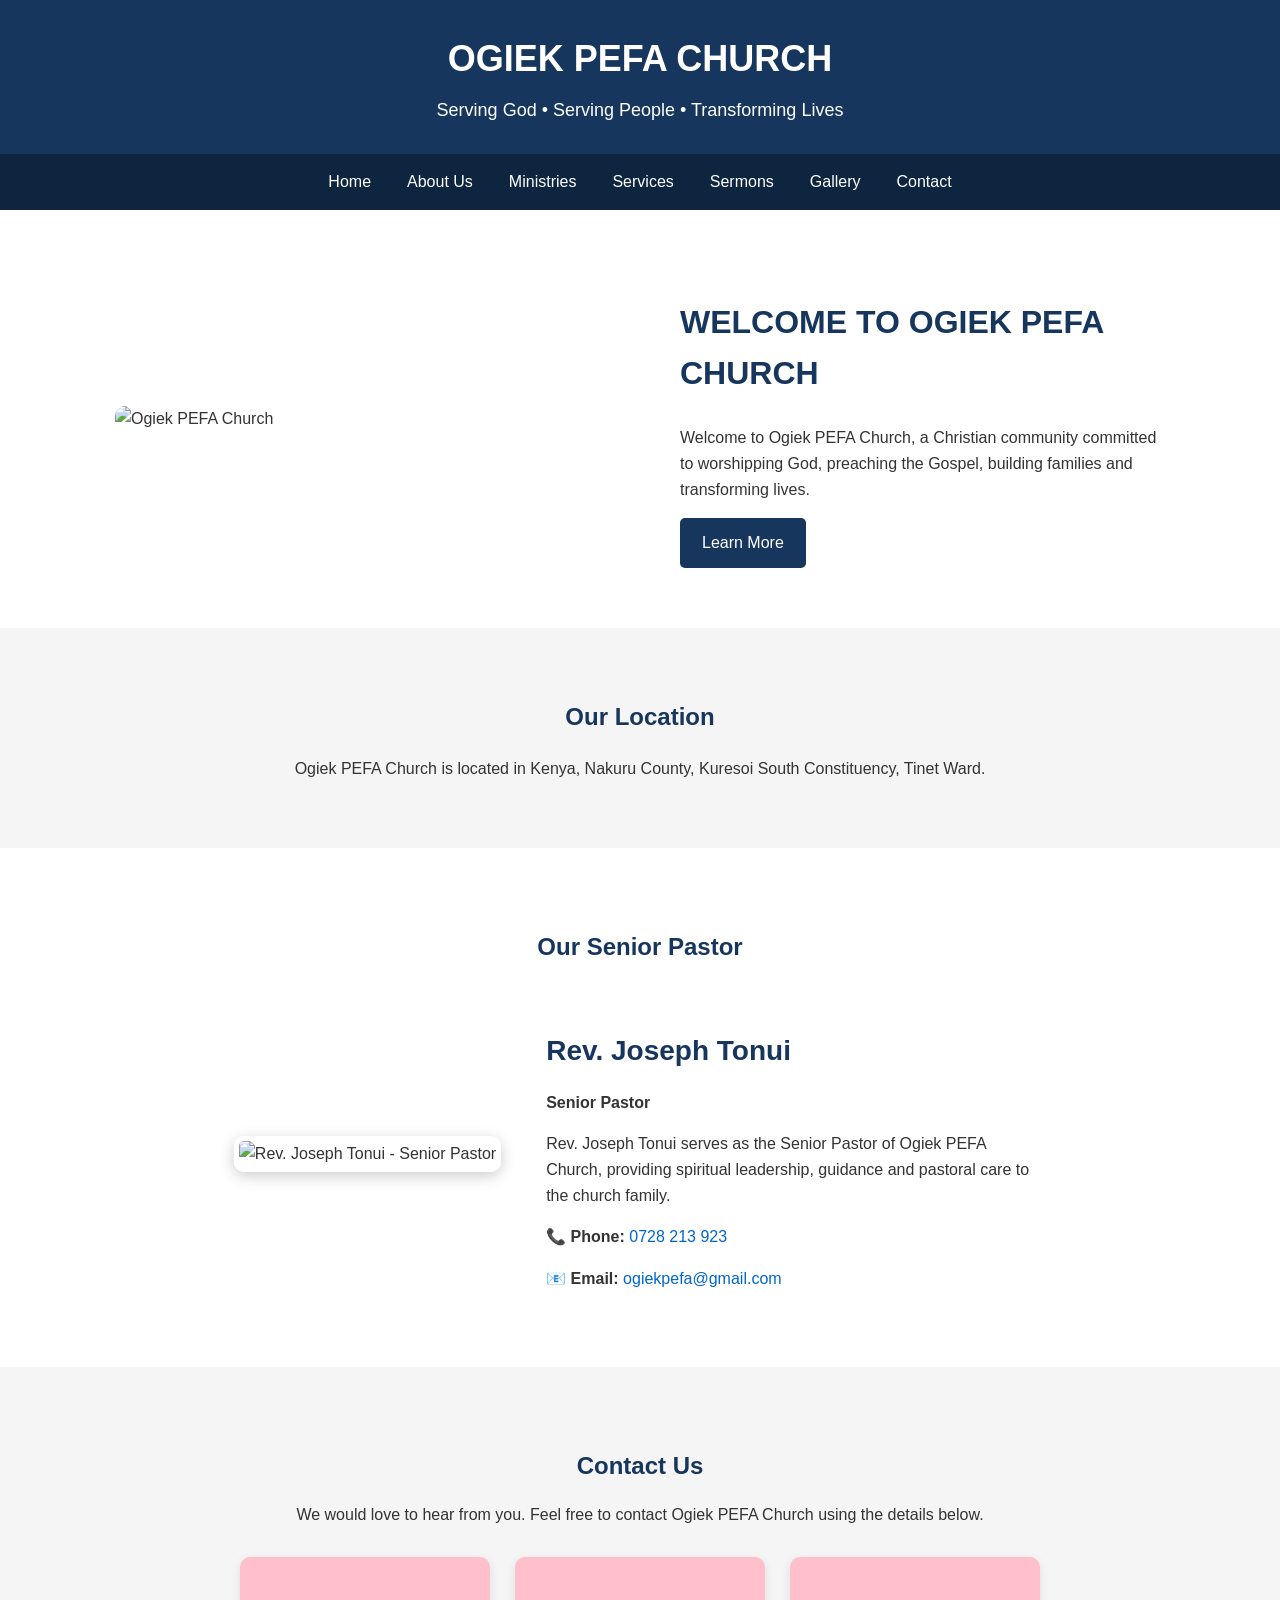
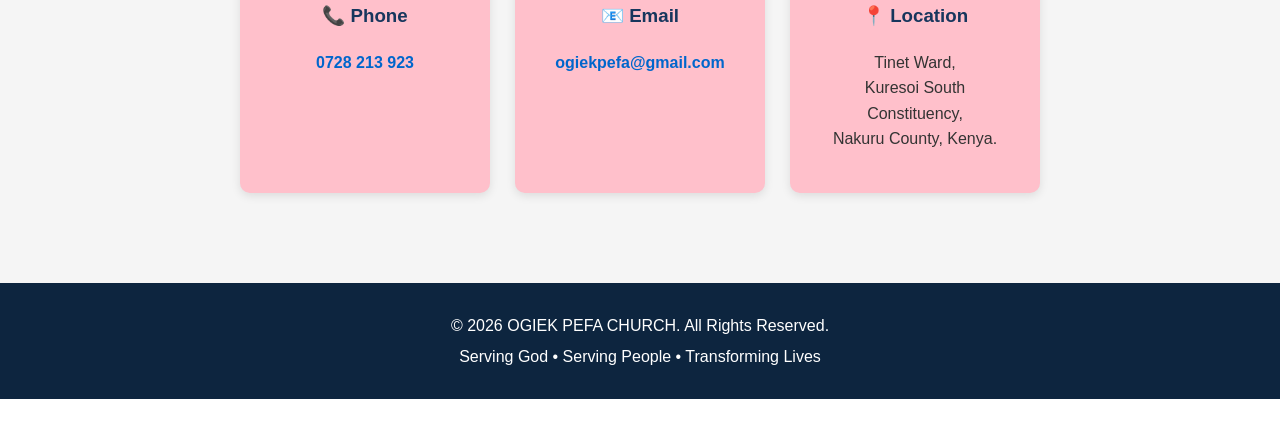
==== index.html @ 6a07e625 "Add files via upload" ====
<!DOCTYPE html>
<html lang="en">
<head>
    <meta charset="UTF-8">
    <meta name="viewport" content="width=device-width, initial-scale=1.0">
    <title>OGIEK PEFA CHURCH</title>
    <link rel="stylesheet" href="style.css">
</head>
 
<body>
 
<header>
    <h1>OGIEK PEFA CHURCH</h1>
    <p>Serving God • Serving People • Transforming Lives</p>
</header>
 
<nav>
    <a href="index.html">Home</a>
    <a href="about.html">About Us</a>
    <a href="ministries.html">Ministries</a>
    <a href="services.html">Services</a>
    <a href="sermons.html">Sermons</a>
    <a href="gallery.html">Gallery</a>
    <a href="contact.html">Contact</a>
</nav>
 
<section class="hero">
    <img src="images/church.jpg" alt="Ogiek PEFA Church">
 
    <div>
        <h2>WELCOME TO OGIEK PEFA CHURCH</h2>
        <p>
            Welcome to Ogiek PEFA Church, a Christian community committed
            to worshipping God, preaching the Gospel, building families
            and transforming lives.
        </p>
        <a class="button" href="about.html">Learn More</a>
    </div>
</section>
 
<section class="content">
    <h2>Our Location</h2>
    <p>
        Ogiek PEFA Church is located in Kenya, Nakuru County,
        Kuresoi South Constituency, Tinet Ward.
    </p>
</section>
 
<section class="pastor">
    <h2>Our Senior Pastor</h2>
 
    <div class="pastor-container">
 
        <div class="pastor-image">
            <img
                src="images/pastor.jpg"
                alt="Rev. Joseph Tonui - Senior Pastor"
            >
        </div>
 
        <div class="pastor-info">
            <h3>Rev. Joseph Tonui</h3>
            <p><strong>Senior Pastor</strong></p>
 
            <p>
                Rev. Joseph Tonui serves as the Senior Pastor of
                Ogiek PEFA Church, providing spiritual leadership,
                guidance and pastoral care to the church family.
            </p>
 
            <p>
                📞 <strong>Phone:</strong>
                <a href="tel:0728213923">0728 213 923</a>
            </p>
 
            <p>
                📧 <strong>Email:</strong>
                <a href="mailto:ogiekpefa@gmail.com">
                    ogiekpefa@gmail.com
                </a>
            </p>
        </div>
 
    </div>
</section>
 
<section class="contact-section">
    <h2>Contact Us</h2>
 
    <p>
        We would love to hear from you. Feel free to contact
        Ogiek PEFA Church using the details below.
    </p>
 
    <div class="contact-container">
 
        <div class="contact-box">
            <h3>📞 Phone</h3>
            <p>
                <a href="tel:0728213923">
                    0728 213 923
                </a>
            </p>
        </div>
 
        <div class="contact-box">
            <h3>📧 Email</h3>
            <p>
                <a href="mailto:ogiekpefa@gmail.com">
                    ogiekpefa@gmail.com
                </a>
            </p>
        </div>
 
        <div class="contact-box">
            <h3>📍 Location</h3>
            <p>
                Tinet Ward,<br>
                Kuresoi South Constituency,<br>
                Nakuru County, Kenya.
            </p>
        </div>
 
    </div>
</section>
 
<footer>
    <p>
        &copy; 2026 OGIEK PEFA CHURCH.
        All Rights Reserved.
    </p>
 
    <p>
        Serving God • Serving People • Transforming Lives
    </p>
</footer>
 
</body>
</html>
---- style.css ----
/* ================= GENERAL STYLES ================= */
 
* {
    box-sizing: border-box;
}
 
body {
    margin: 0;
    font-family: Arial, Helvetica, sans-serif;
    line-height: 1.6;
    color: #333;
    background-color: #ffffff;
}
 
header {
    background-color: #17365d;
    color: WHITE;
    text-align: center;
    padding: 30px 20px;
}
 
header h1 {
    margin: 0;
    font-size: 36px;
}
 
header p {
    margin: 8px 0 0;
    font-size: 18px;
}
 
 
/* ================= NAVIGATION ================= */
 
nav {
    background-color: #0d253f;
    display: flex;
    justify-content: center;
    flex-wrap: wrap;
}
 
nav a {
    color: white;
    text-decoration: none;
    padding: 15px 18px;
    display: block;
}
 
nav a:hover {
    background-color: #28527a;
}
 
 
/* ================= HERO SECTION ================= */
 
.hero {
    display: flex;
    align-items: center;
    gap: 40px;
    max-width: 1100px;
    margin: auto;
    padding: 60px 25px;
}
 
.hero img {
    width: 50%;
    max-height: 400px;
    object-fit: cover;
    border-radius: 10px;
}
 
.hero div {
    flex: 1;
}
 
.hero h2 {
    color: #17365d;
    font-size: 32px;
}
 
.button {
    display: inline-block;
    background-color: #17365d;
    color: white;
    padding: 12px 22px;
    text-decoration: none;
    border-radius: 5px;
}
 
.button:hover {
    background-color: #28527a;
}
 
 
/* ================= CONTENT ================= */
 
.content {
    text-align: center;
    padding: 50px 20px;
    background-color: #f5f5f5;
}
 
.content h2 {
    color: #17365d;
}
 
 
/* ================= PASTOR SECTION ================= */
 
.pastor {
    padding: 60px 20px;
    text-align: center;
    background-color: #ffffff;
}
 
.pastor h2 {
    color: #17365d;
    margin-bottom: 35px;
}
 
.pastor-container {
    max-width: 900px;
    margin: auto;
    display: flex;
    align-items: center;
    justify-content: center;
    gap: 45px;
    text-align: left;
}
 
.pastor-image img {
    width: 250px;
    height: 300px;
    object-fit: cover;
    border-radius: 10px;
    border: 5px solid white;
    box-shadow: 0 4px 15px rgba(0, 0, 0, 0.2);
}
 
.pastor-info {
    max-width: 500px;
}
 
.pastor-info h3 {
    font-size: 28px;
    color: #17365d;
    margin-bottom: 5px;
}
 
.pastor-info a {
    color: #0066cc;
    text-decoration: none;
}
 
.pastor-info a:hover {
    text-decoration: underline;
}
 
 
/* ================= CONTACT SECTION ================= */
 
.contact-section {
    padding: 60px 20px;
    text-align: center;
    background-color: #f5f5f5;
}
 
.contact-section h2 {
    color: #17365d;
    margin-bottom: 15px;
}
 
.contact-container {
    max-width: 1000px;
    margin: 30px auto;
    display: flex;
    justify-content: center;
    gap: 25px;
    flex-wrap: wrap;
}
 
.contact-box {
    width: 250px;
    padding: 25px;
    background-color: PINK;
    border-radius: 10px;
    box-shadow: 0 3px 10px rgba(0, 0, 0, 0.1);
}
 
.contact-box h3 {
    color: #17365d;
}
 
.contact-box a {
    color: #0066cc;
    text-decoration: none;
    font-weight: bold;
}
 
.contact-box a:hover {
    text-decoration: underline;
}
 
 
/* ================= FOOTER ================= */
 
footer {
    background-color: #0d253f;
    color: white;
    text-align: center;
    padding: 25px 20px;
}
 
footer p {
    margin: 5px 0;
}
 
 
/* ================= MOBILE RESPONSIVE ================= */
 
@media (max-width: 768px) {
 
    .hero {
        flex-direction: column;
        text-align: center;
    }
 
    .hero img {
        width: 100%;
    }
 
    .hero h2 {
        font-size: 26px;
    }
 
    .pastor-container {
        flex-direction: column;
        text-align: center;
    }
 
    .pastor-image img {
        width: 220px;
        height: 270px;
    }
 
    .contact-container {
        flex-direction: column;
        align-items: center;
    }
 
    .contact-box {
        width: 80%;
    }
 
    nav {
        flex-direction: column;
        text-align: center;
    }
 
    header h1 {
        font-size: 28px;
    }
}
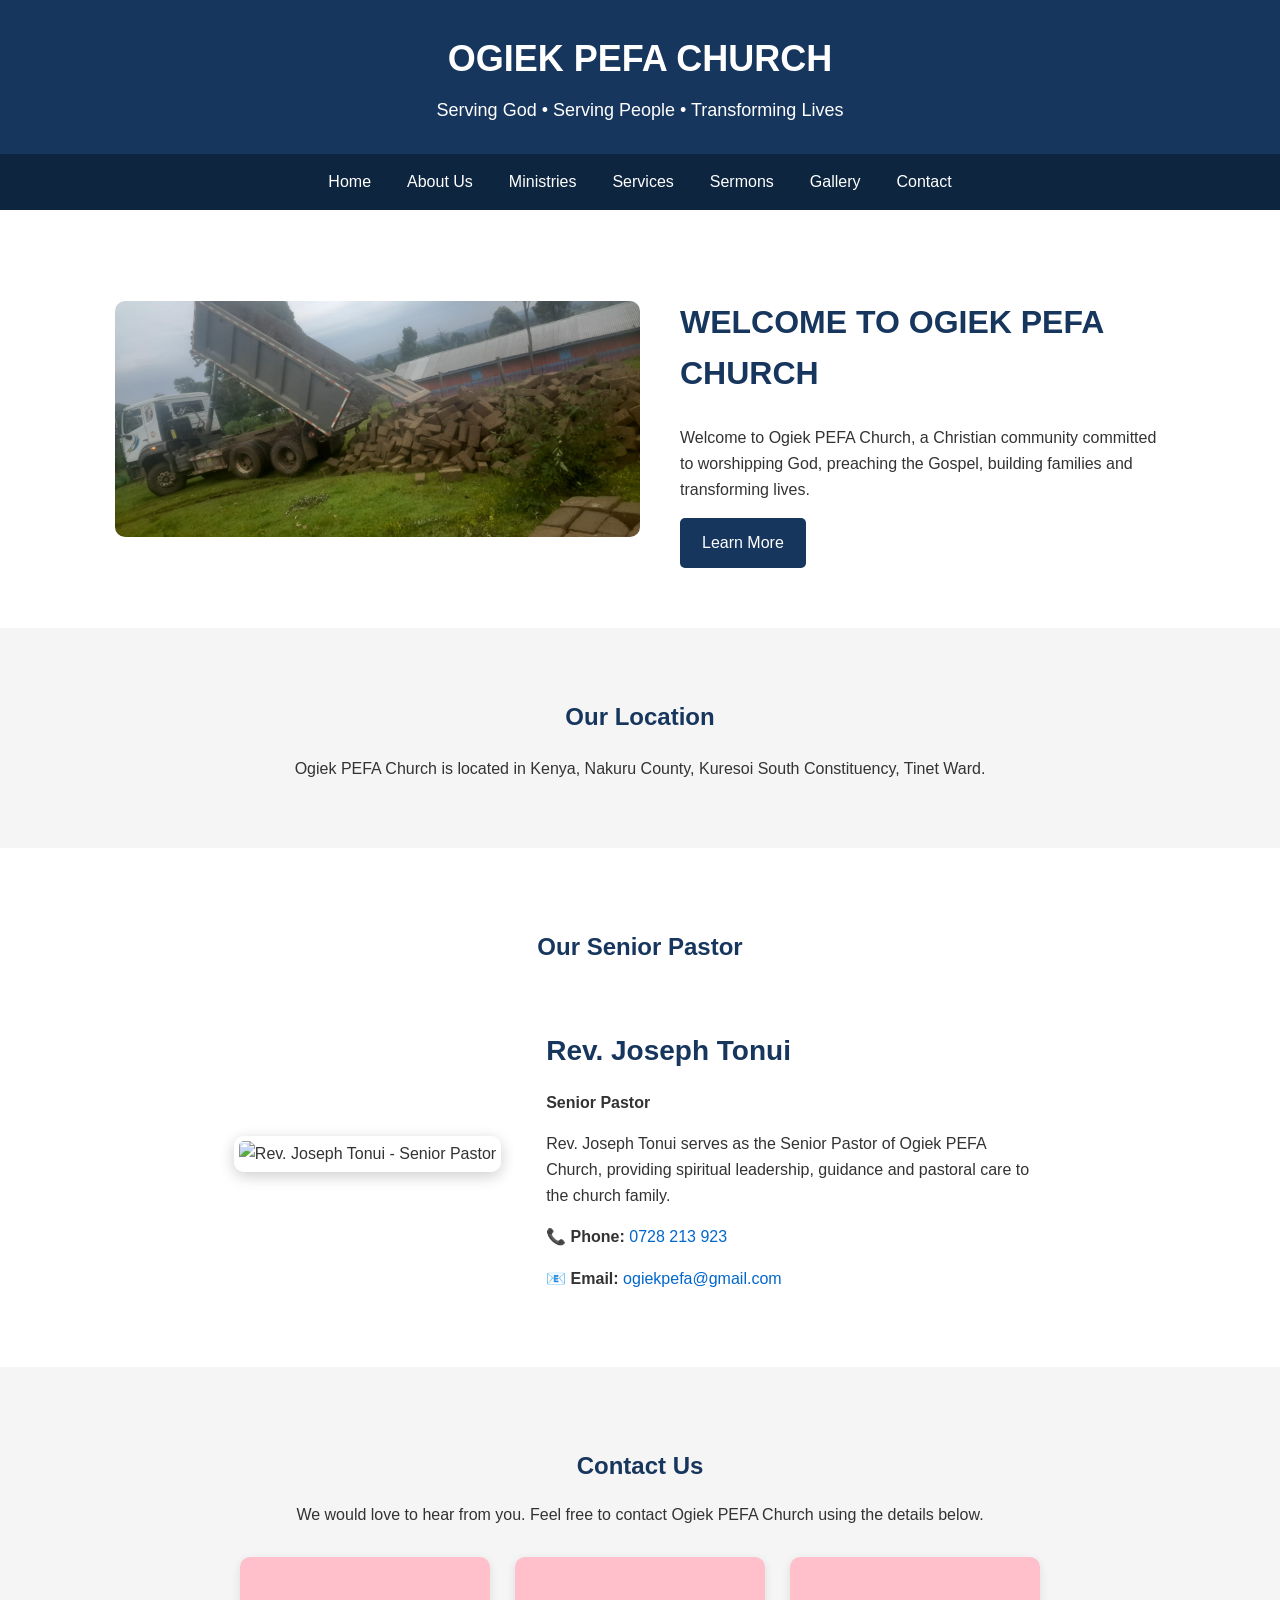
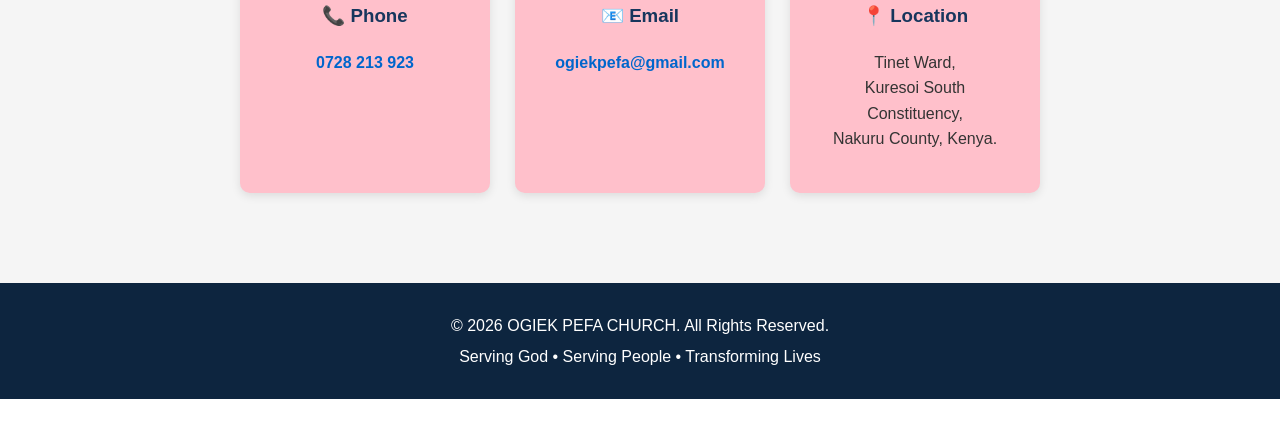
==== commit 54a5676d: "Update index.html" ====
--- a/index.html
+++ b/index.html
@@ -25,7 +25,7 @@
 </nav>
  
 <section class="hero">
-    <img src="images/church.jpg" alt="Ogiek PEFA Church">
+    <img src="CHURCH.jpg" alt="Ogiek PEFA Church">
  
     <div>
         <h2>WELCOME TO OGIEK PEFA CHURCH</h2>
@@ -53,7 +53,7 @@
  
         <div class="pastor-image">
             <img
-                src="images/pastor.jpg"
+                src="PASTOR.jpg"
                 alt="Rev. Joseph Tonui - Senior Pastor"
             >
         </div>
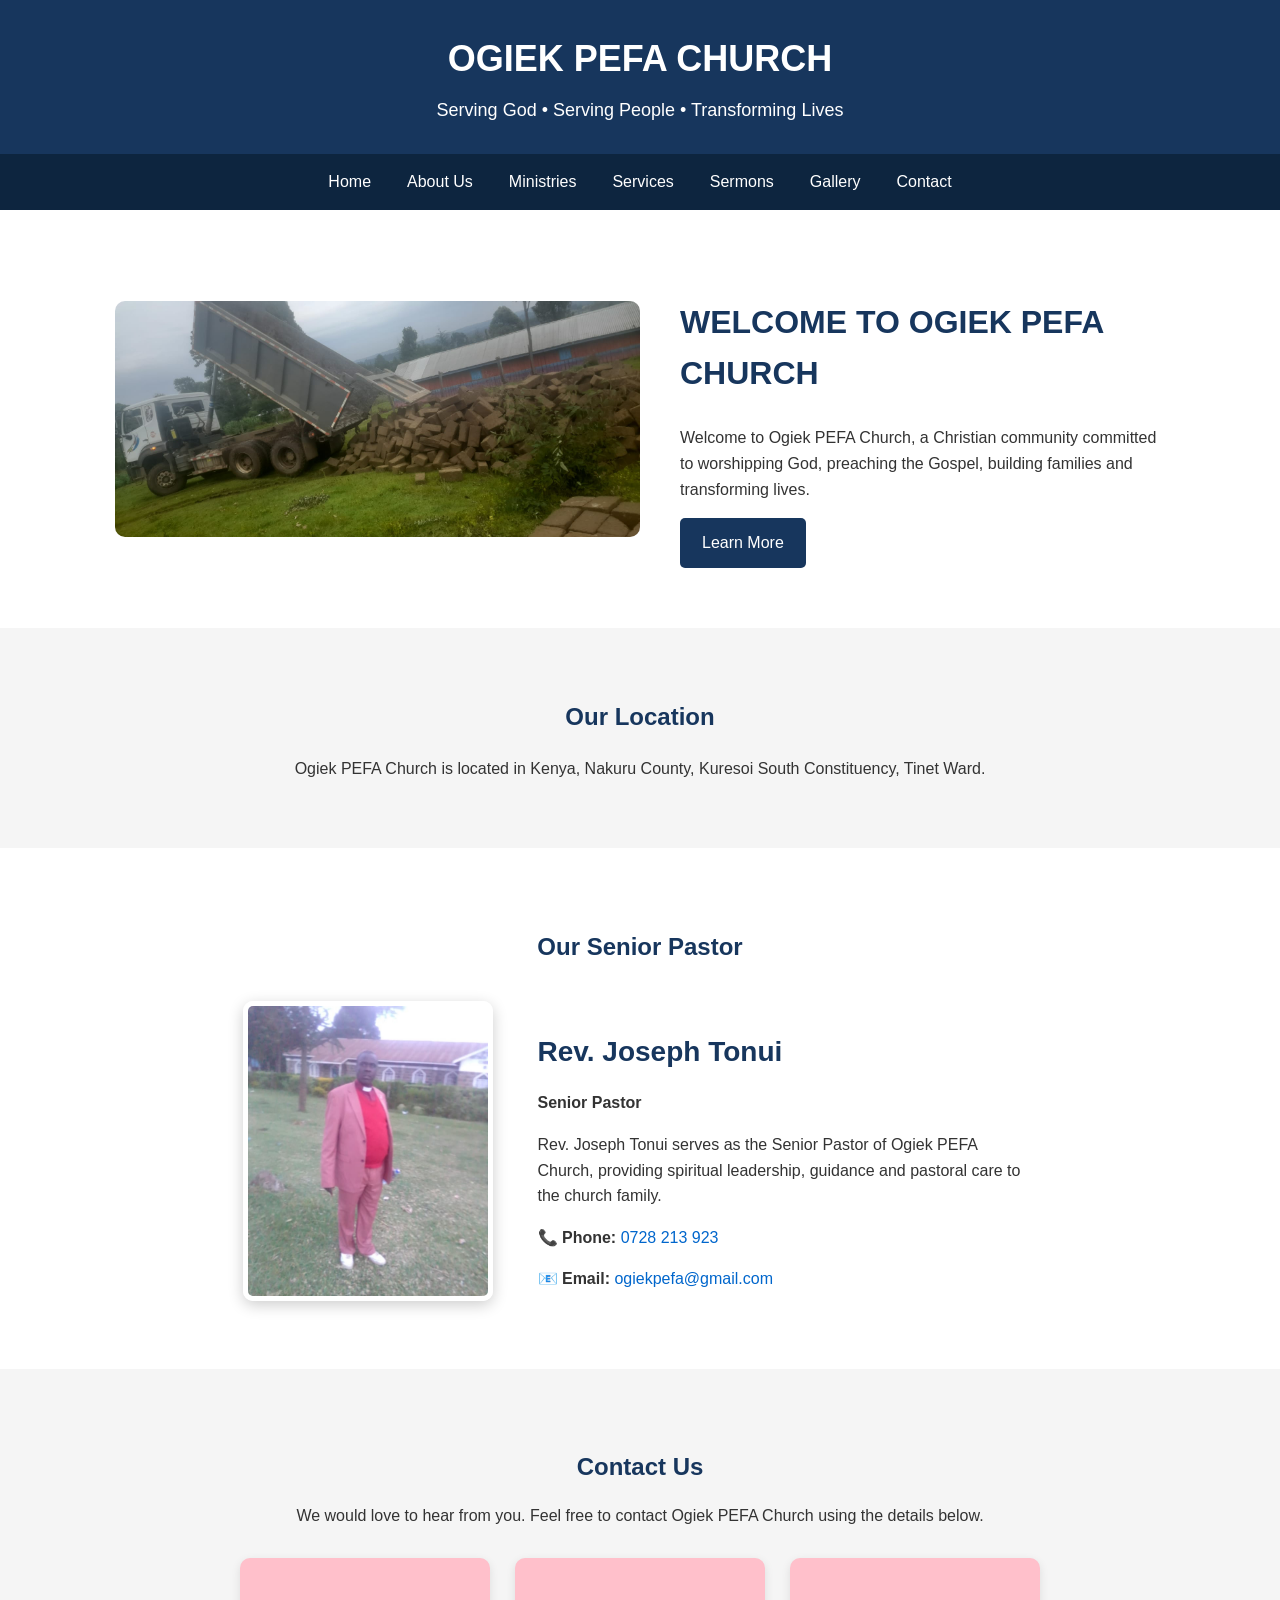
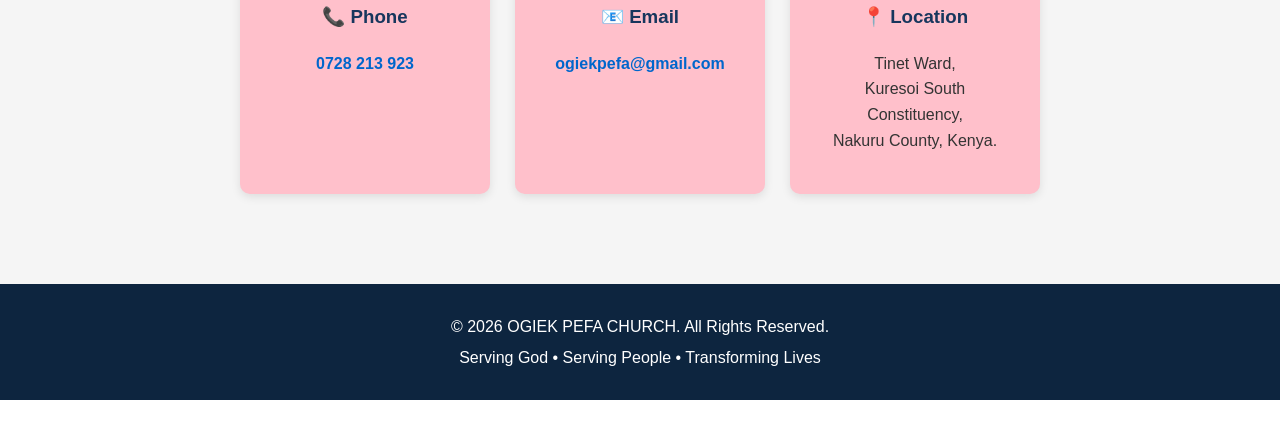
==== commit 9f988cb9: "Update index.html" ====
--- a/index.html
+++ b/index.html
@@ -53,7 +53,7 @@
  
         <div class="pastor-image">
             <img
-                src="PASTOR.jpg"
+                src="pastor.jpg"
                 alt="Rev. Joseph Tonui - Senior Pastor"
             >
         </div>
